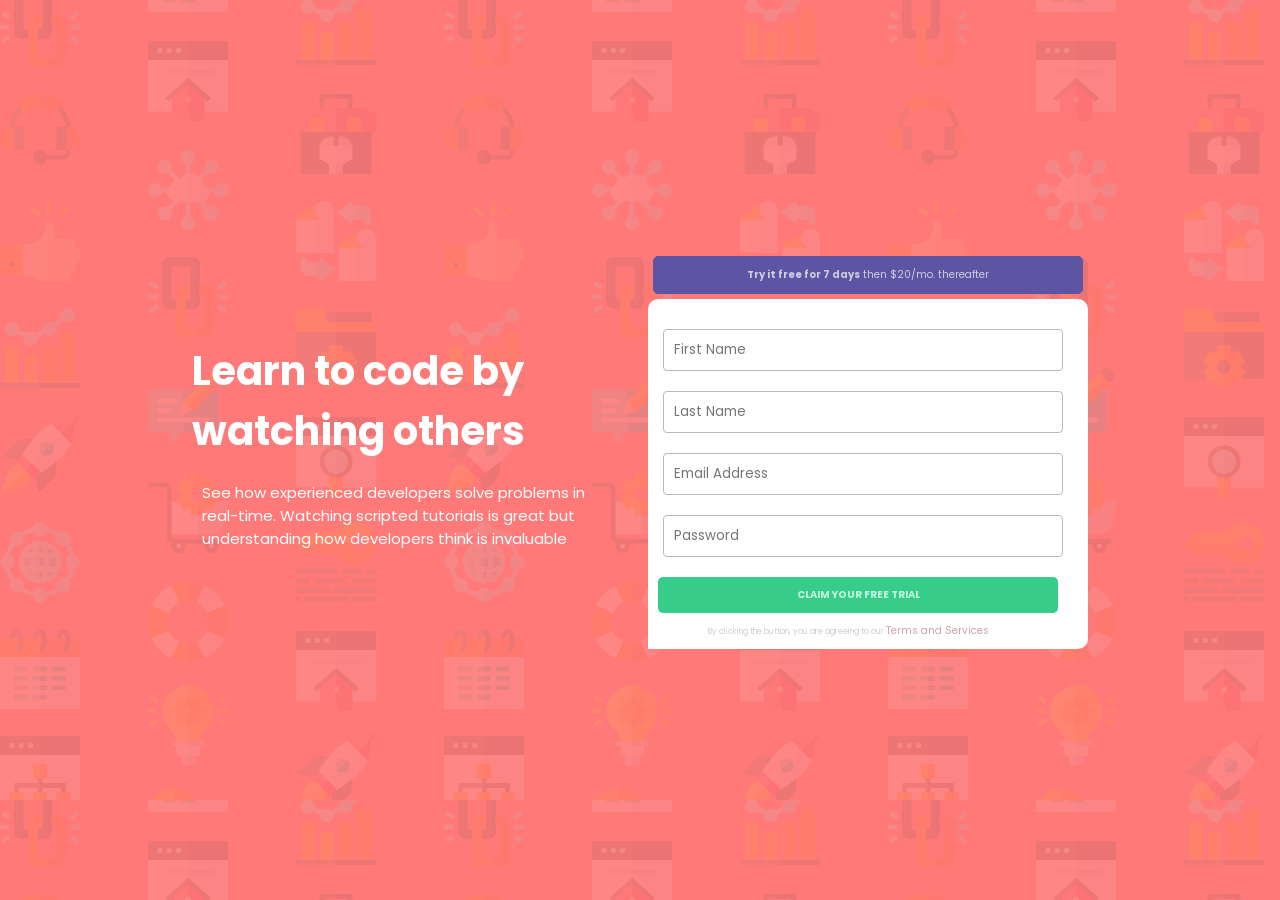
==== index.html @ 813377e6 "zuri task" ====
<!DOCTYPE html>
<html lang="en">
<head>
    <meta charset="UTF-8">
    <meta http-equiv="X-UA-Compatible" content="IE=edge">
    <meta name="viewport" content="width=device-width, initial-scale=1.0">
    <link rel="stylesheet" href="style.css" type="text/css">
    <link rel="preconnect" href="https://fonts.gstatic.com" crossorigin>
<link href="https://fonts.googleapis.com/css2?family=Poppins:wght@400;500;600;700&display=swap" rel="stylesheet">
    <title>Document</title>
</head>
<body>
    <main>
        <div class="grid-a">
            <div class="content">
                <h3 class="left" style="font-size: 40px;">Learn to code by watching others</h3>
                <p class="left-p">See how experienced developers solve problems in real-time. Watching scripted tutorials is great but understanding how developers think is invaluable</p>
            </div>
        </div>
        <div class="grid-b">
            <button type="submit" target="blank">
                <div class="btn"><p><b>Try it free for 7 days</b> then $20/mo. thereafter</p></div>
            </button> 
            <div class="right">
                <div class="form">
                        <div class="container">
                            <form>
                                <input class="text" type="text" placeholder="First Name" required>
                                <input class="text" type="text" placeholder="Last Name" required>
                                <input class="text" type="email" placeholder="Email Address" required>
                                <input class="text" type="password" placeholder="Password" required>
                                <input class="btn2" type="submit" value="CLAIM YOUR FREE TRIAL" target="blank">
                                <p class="below">By clicking the button, you are agreeing to our <a href="#" style="text-decoration: none;">Terms and Services</a></p>
                            </form>

                        </div>
                </div>
        </div>
    </main>
</body>
</html>
---- style.css ----
*{
    margin: 0;
    padding: 0;
    box-sizing: border-box;
    font-family: 'Poppins', sans-serif;
}
body {
    display: flex;
    place-items: center;
    justify-content: center;
    align-items: center;
    height: 100vh;
    background-image: url("bg-intro-desktop.png");
    background-color: rgb(255,121,120); 
  }
  main {
    display: grid;
    grid-template-areas:
      "a b "
      ;
    gap: 40px;
    width: 70%;
    height: 50%;
    place-items: center;
  }
  .grid-a{
    width: 100%;
}
.right{
    background-color: #fff;
    width: 100%;
    border-radius: 10px;
    padding-top: 10px;
}

/*purple button style*/
.grid-b button{
    background-color: #5d54a3;
    color: #cfcedf;
    padding: 10px 30px;
    border: 1px solid #5d54a3;
    border-radius: 5px;
    font-size: 10px;
    width: 430px;
    margin: 5px;
    }
    /*input area style*/
    .container{
        background-color: #fff;
        min-height: 300px;
        margin-top: 20px;
        place-items: center;
        width: 400px;
    }

    /*input box style*/
    input{
        display: flex;
        width: 400px;
        padding: 10px 10px;
        margin-right: 15px;
        margin-left: 15px;
        border-radius: 4px;
        border: 0.3px solid rgb(189, 184, 184);
    }
    /*green button style*/
    form .btn2{
    background-color: #37cc8a;
    border: none;
    color: #c1f7de;
    padding: 10px;
    border-radius: 5px;
    justify-content: center;
    font-weight: bold;
    place-items: center;
    margin: 10px;
    font-size: 10px;
}
.text{
    margin-bottom: 20px;
}
/* text beneath form styles */
.below{
    color: #cfced2;
    font-size: 8px;
    text-align: center;
    padding-bottom: 10px;
}
.below a{
    color: #d2a1a9;
    font-size: 10px;
}









/* left text style*/
.grid-a{
    color: #fff;
    width: 100%;
    min-width: 300px;
}

h3{
    margin-bottom: 20px;
}

.left-p{
    font-size: 15px;
    margin: 10px;
}


/*Media query*/
@media screen and (max-width:420px) {
    main{display: flex;
    flex-direction: column;
    }
    body{
        height: 100%;
        background-image: url("bg-intro-mobile.png");
        background-color: rgb(255,121,120); 
    }
    .grid-b button{
        background-color: #5d54a3;
        color: #cfcedf;
        padding: 20px 40px;
        border: 1px solid #5d54a3;
        border-radius: 5px;
        font-size: 18px;
        width: 400px;
        margin: 5px;
        }
        input{
            display: flex;
            width: 375px;
            padding: 20px 10px;
            margin-right: 15px;
            margin-left: 15px;
            border-radius: 4px;
            border: 0.3px solid rgb(189, 184, 184);
        }
        .container{
            background-color: #fff;
            height: 400px;
            margin-top: 20px;
            place-items: center;
            width: 300px;
        }
        .below{
            font-size: 12px;
            padding: 5px 20px;
        }
    
    }
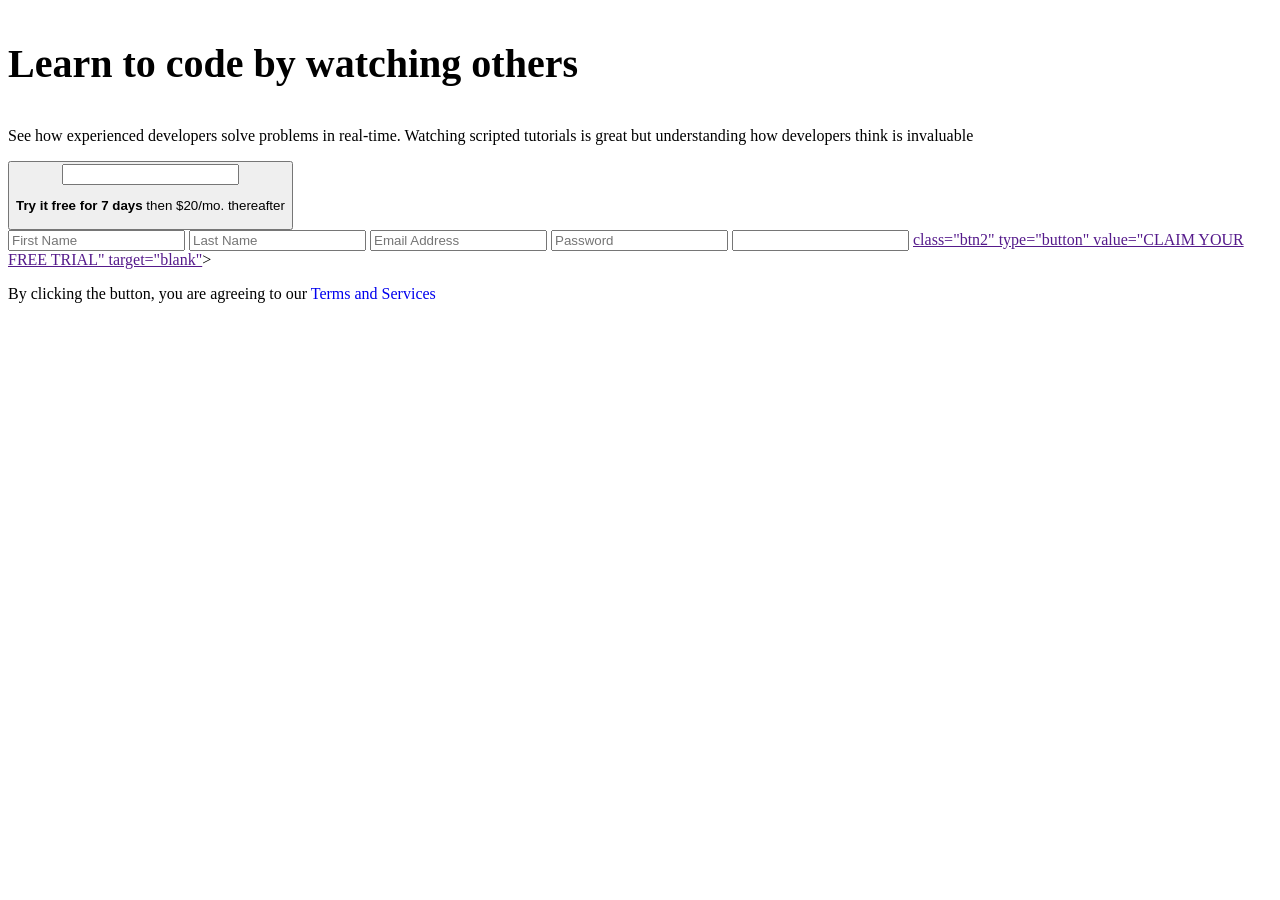
==== commit 0d5ade99: "Add files via upload" ====
--- a/index.html
+++ b/index.html
@@ -1,42 +1,41 @@
-<!DOCTYPE html>
-<html lang="en">
-<head>
-    <meta charset="UTF-8">
-    <meta http-equiv="X-UA-Compatible" content="IE=edge">
-    <meta name="viewport" content="width=device-width, initial-scale=1.0">
-    <link rel="stylesheet" href="style.css" type="text/css">
-    <link rel="preconnect" href="https://fonts.gstatic.com" crossorigin>
-<link href="https://fonts.googleapis.com/css2?family=Poppins:wght@400;500;600;700&display=swap" rel="stylesheet">
-    <title>Document</title>
-</head>
-<body>
-    <main>
-        <div class="grid-a">
-            <div class="content">
-                <h3 class="left" style="font-size: 40px;">Learn to code by watching others</h3>
-                <p class="left-p">See how experienced developers solve problems in real-time. Watching scripted tutorials is great but understanding how developers think is invaluable</p>
-            </div>
-        </div>
-        <div class="grid-b">
-            <button type="submit" target="blank">
-                <div class="btn"><p><b>Try it free for 7 days</b> then $20/mo. thereafter</p></div>
-            </button> 
-            <div class="right">
-                <div class="form">
-                        <div class="container">
-                            <form>
-                                <input class="text" type="text" placeholder="First Name" required>
-                                <input class="text" type="text" placeholder="Last Name" required>
-                                <input class="text" type="email" placeholder="Email Address" required>
-                                <input class="text" type="password" placeholder="Password" required>
-                                <input class="btn2" type="submit" value="CLAIM YOUR FREE TRIAL" target="blank">
-                                <p class="below">By clicking the button, you are agreeing to our <a href="#" style="text-decoration: none;">Terms and Services</a></p>
-                            </form>
-
-                        </div>
-                </div>
-        </div>
-    </main>
-</body>
-</html>
-
+<!DOCTYPE html>
+<html lang="en">
+<head>
+    <meta charset="UTF-8">
+    <meta http-equiv="X-UA-Compatible" content="IE=edge">
+    <meta name="viewport" content="width=device-width, initial-scale=1.0">
+    <!--<link rel="stylesheet" href="style-desktop.css" type="text/css">-->
+    <link rel="stylesheet" href="style-mobile.css" type="text/css">
+    <link rel="preconnect" href="https://fonts.googleapis.com">
+<link rel="preconnect" href="https://fonts.gstatic.com" crossorigin>
+<link href="https://fonts.googleapis.com/css2?family=Poppins:wght@400;500;600;700&display=swap" rel="stylesheet">
+    <title>Document</title>
+</head>
+<body>
+    <main>
+        <div class="left">
+            <div class="content">
+                <h3 class="right" style="font-size: 40px;">Learn to code by watching others</h3>
+                <p class="right-p">See how experienced developers solve problems in real-time. Watching scripted tutorials is great but understanding how developers think is invaluable</p>
+            </div>
+            <div class="right">
+                <button target="blank">
+                    <input class="button"><p><b>Try it free for 7 days</b> then $20/mo. thereafter</p></div>
+                </button>
+                <div class="form">
+                        <div class="container">
+                            <form>
+                                <input type="text" placeholder="First Name" required>
+                                <input type="text" placeholder="Last Name" required>
+                                <input type="email" placeholder="Email Address" required>
+                                <input type="password" placeholder="Password" required>
+                                <input> <a href="">class="btn2" type="button" value="CLAIM YOUR FREE TRIAL" target="blank"</a>>
+                            </form>
+                            <p class="below">By clicking the button, you are agreeing to our <a href="#" style="text-decoration: none;">Terms and Services</a></p>
+                        </div>
+                </div>
+            </div>
+        </div>
+    </main>   
+</body>
+</html>
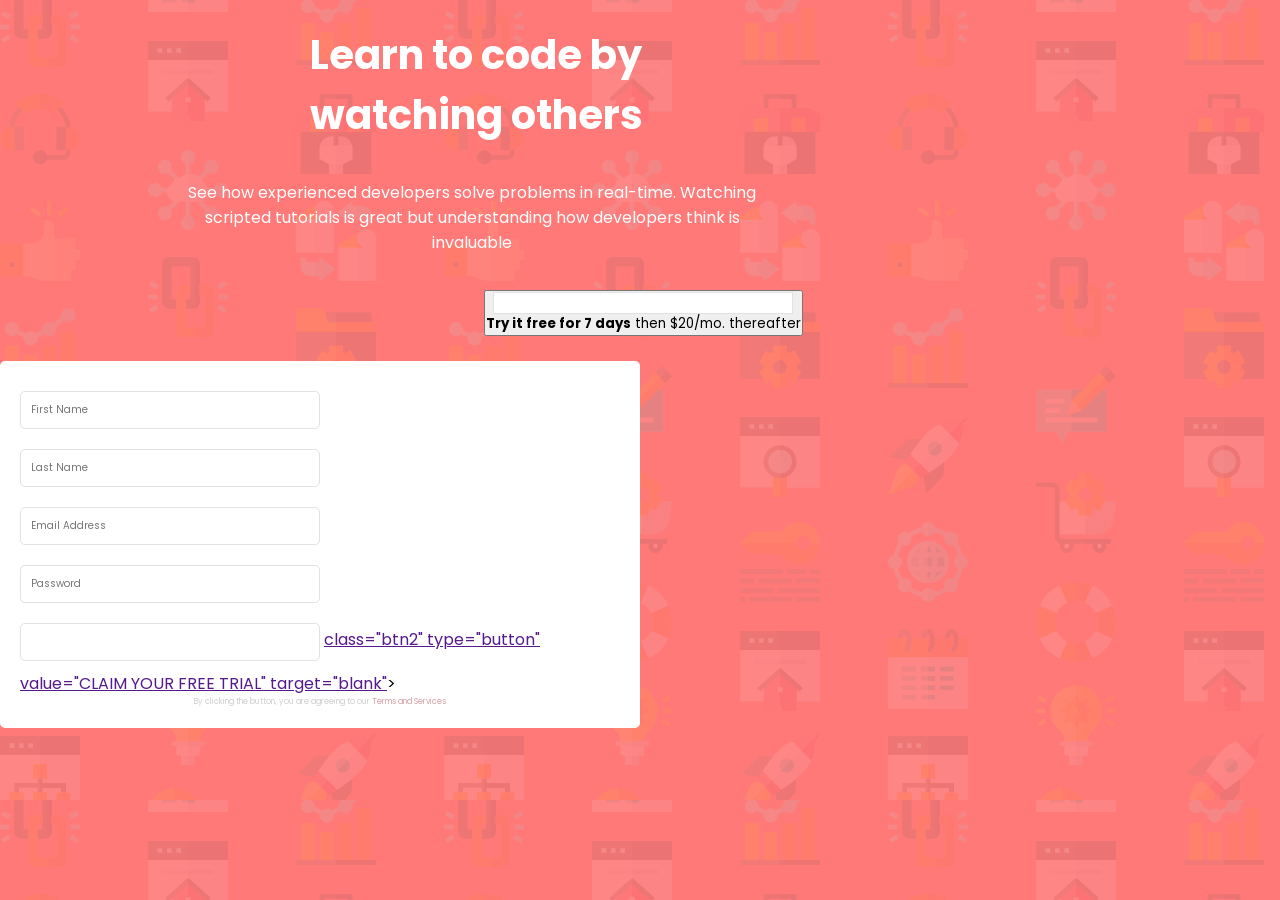
==== commit 899e3e58: "Update index.html" ====
--- a/index.html
+++ b/index.html
@@ -4,7 +4,7 @@
     <meta charset="UTF-8">
     <meta http-equiv="X-UA-Compatible" content="IE=edge">
     <meta name="viewport" content="width=device-width, initial-scale=1.0">
-    <!--<link rel="stylesheet" href="style-desktop.css" type="text/css">-->
+    <link rel="stylesheet" href="style-desktop.css" type="text/css">
     <link rel="stylesheet" href="style-mobile.css" type="text/css">
     <link rel="preconnect" href="https://fonts.googleapis.com">
 <link rel="preconnect" href="https://fonts.gstatic.com" crossorigin>
@@ -38,4 +38,4 @@
         </div>
     </main>   
 </body>
-</html>+</html>
--- a/style-desktop.css
+++ b/style-desktop.css
@@ -0,0 +1,112 @@
+*{
+    padding: 0;
+    margin: 0;
+    box-sizing: border-box;
+    font-family: 'Poppins', sans-serif;
+}
+body{
+    background-image: url("bg-intro-desktop.png");
+    background-color: rgb(255,121,120);   
+}
+
+.body{
+    display: flex;
+   height: 100vh;
+   margin: auto;
+   place-items: center;
+    justify-content: center;
+    place-items: center;
+}
+
+
+.content{
+    color:white;
+}
+
+.right { 
+    margin: 15px 0;
+    font-size: 20px;
+    text-align: center;
+    padding-top: 10px;
+    padding-bottom: 10px;
+    padding-right: 2em;
+    padding-left: 2.3em;
+}
+.right-p { 
+    margin: 15px 0;
+    font-size: 16px;
+    text-align: center;
+    padding-top: 10px;
+    padding-bottom: 10px;
+    padding-right: 2em;
+    padding-left: 2.3em;
+}
+.content
+{
+    max-width: 50%;
+    margin-left: 150px;
+}
+.form{
+    width: 50%;
+    margin-right: 150px;
+}
+.container {
+    display: flex;
+    flex-direction: column;
+}
+.form{
+    background-color: #fff;
+    min-width: 300px;
+    padding: 20px 20px;
+    margin-top: 10px;
+    border-radius: 5px;
+}
+form input{
+    padding: 10px;
+    margin: 10px 0;
+    font-size: 10px;
+    border-radius: 5px;
+}
+
+form input:active{
+    border: 1px solid #e2e2e4;
+}
+
+
+
+
+
+
+
+/*----------------------------*/
+.btn{
+background-color: #5d54a3;
+color: #cfcedf;
+padding: 10px 30px;
+border: 1px solid #5d54a3;
+border-radius: 5px;
+font-size: 10px;
+width: 350px;
+}
+
+.below{
+    color: #cfced2;
+    font-size: 8px;
+    text-align: center;
+
+}
+.below a{
+    color: #d2a1a9;
+    font-size: 1opx;
+}
+input {
+    width: 300px;
+    border: 1px solid #e2e2e4;
+}
+.btn2{
+    background-color: #37cc8a;
+    border: none;
+    color: #c1f7de;
+    padding: 10px 30px;
+    border-radius: 5px;
+    }
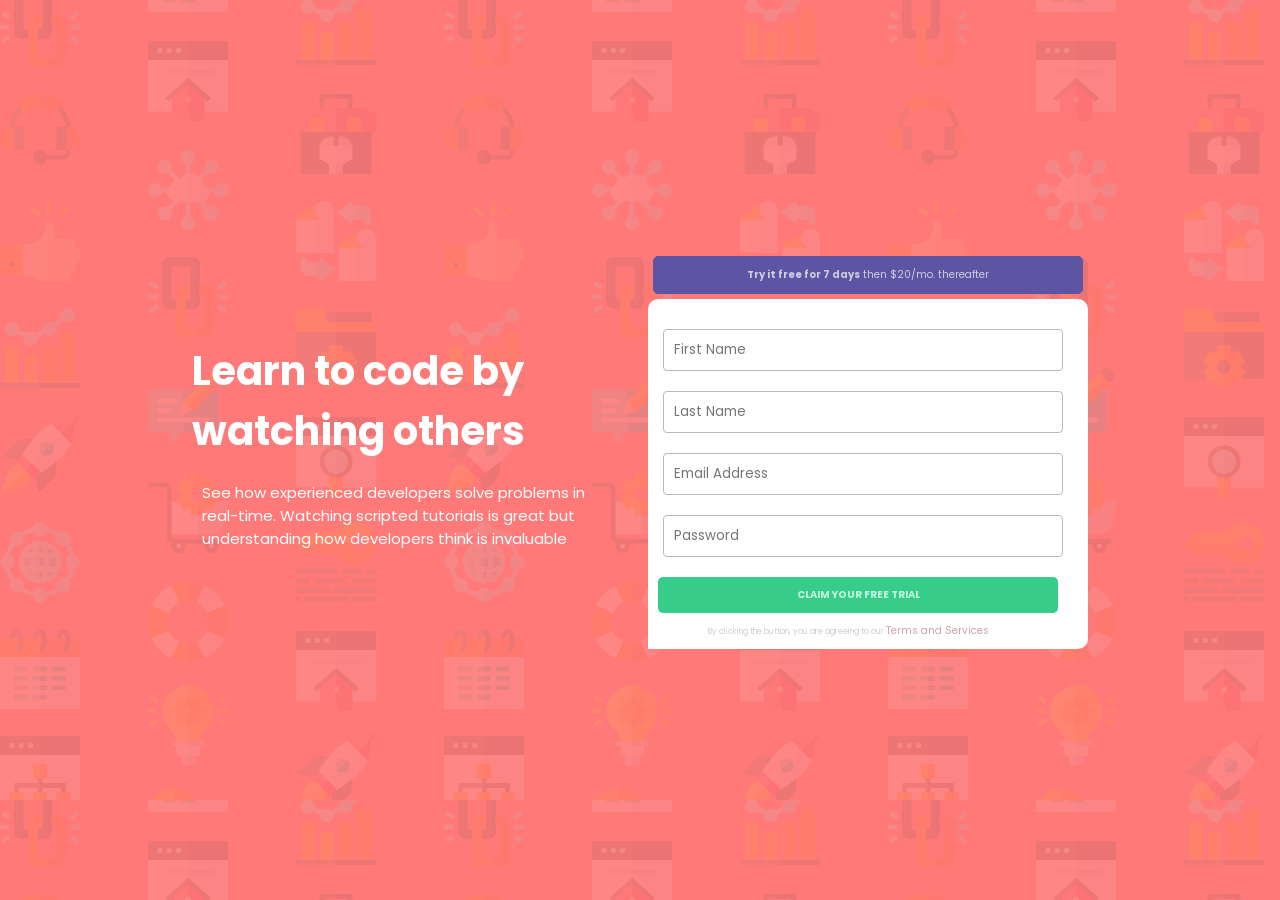
==== commit b1457621: "Add files via upload" ====
--- a/index.html
+++ b/index.html
@@ -4,38 +4,39 @@
     <meta charset="UTF-8">
     <meta http-equiv="X-UA-Compatible" content="IE=edge">
     <meta name="viewport" content="width=device-width, initial-scale=1.0">
-    <link rel="stylesheet" href="style-desktop.css" type="text/css">
-    <link rel="stylesheet" href="style-mobile.css" type="text/css">
-    <link rel="preconnect" href="https://fonts.googleapis.com">
-<link rel="preconnect" href="https://fonts.gstatic.com" crossorigin>
+    <link rel="stylesheet" href="style.css" type="text/css">
+    <link rel="preconnect" href="https://fonts.gstatic.com" crossorigin>
 <link href="https://fonts.googleapis.com/css2?family=Poppins:wght@400;500;600;700&display=swap" rel="stylesheet">
     <title>Document</title>
 </head>
 <body>
     <main>
-        <div class="left">
+        <div class="grid-a">
             <div class="content">
-                <h3 class="right" style="font-size: 40px;">Learn to code by watching others</h3>
-                <p class="right-p">See how experienced developers solve problems in real-time. Watching scripted tutorials is great but understanding how developers think is invaluable</p>
+                <h3 class="left" style="font-size: 40px;">Learn to code by watching others</h3>
+                <p class="left-p">See how experienced developers solve problems in real-time. Watching scripted tutorials is great but understanding how developers think is invaluable</p>
             </div>
+        </div>
+        <div class="grid-b">
+            <button type="submit" target="blank">
+                <div class="btn"><p><b>Try it free for 7 days</b> then $20/mo. thereafter</p></div>
+            </button> 
             <div class="right">
-                <button target="blank">
-                    <input class="button"><p><b>Try it free for 7 days</b> then $20/mo. thereafter</p></div>
-                </button>
                 <div class="form">
                         <div class="container">
                             <form>
-                                <input type="text" placeholder="First Name" required>
-                                <input type="text" placeholder="Last Name" required>
-                                <input type="email" placeholder="Email Address" required>
-                                <input type="password" placeholder="Password" required>
-                                <input> <a href="">class="btn2" type="button" value="CLAIM YOUR FREE TRIAL" target="blank"</a>>
+                                <input class="text" type="text" placeholder="First Name" required>
+                                <input class="text" type="text" placeholder="Last Name" required>
+                                <input class="text" type="email" placeholder="Email Address" required>
+                                <input class="text" type="password" placeholder="Password" required>
+                                <input class="btn2" type="submit" value="CLAIM YOUR FREE TRIAL" target="blank">
+                                <p class="below">By clicking the button, you are agreeing to our <a href="#" style="text-decoration: none;">Terms and Services</a></p>
                             </form>
-                            <p class="below">By clicking the button, you are agreeing to our <a href="#" style="text-decoration: none;">Terms and Services</a></p>
+
                         </div>
                 </div>
-            </div>
         </div>
-    </main>   
+    </main>
 </body>
 </html>
+
--- a/style.css
+++ b/style.css
@@ -0,0 +1,160 @@
+*{
+    margin: 0;
+    padding: 0;
+    box-sizing: border-box;
+    font-family: 'Poppins', sans-serif;
+}
+body {
+    display: flex;
+    place-items: center;
+    justify-content: center;
+    align-items: center;
+    height: 100vh;
+    background-image: url("bg-intro-desktop.png");
+    background-color: rgb(255,121,120); 
+  }
+  main {
+    display: grid;
+    grid-template-areas:
+      "a b "
+      ;
+    gap: 40px;
+    width: 70%;
+    height: 50%;
+    place-items: center;
+  }
+  .grid-a{
+    width: 100%;
+}
+.right{
+    background-color: #fff;
+    width: 100%;
+    border-radius: 10px;
+    padding-top: 10px;
+}
+
+/*purple button style*/
+.grid-b button{
+    background-color: #5d54a3;
+    color: #cfcedf;
+    padding: 10px 30px;
+    border: 1px solid #5d54a3;
+    border-radius: 5px;
+    font-size: 10px;
+    width: 430px;
+    margin: 5px;
+    }
+    /*input area style*/
+    .container{
+        background-color: #fff;
+        min-height: 300px;
+        margin-top: 20px;
+        place-items: center;
+        width: 400px;
+    }
+
+    /*input box style*/
+    input{
+        display: flex;
+        width: 400px;
+        padding: 10px 10px;
+        margin-right: 15px;
+        margin-left: 15px;
+        border-radius: 4px;
+        border: 0.3px solid rgb(189, 184, 184);
+    }
+    /*green button style*/
+    form .btn2{
+    background-color: #37cc8a;
+    border: none;
+    color: #c1f7de;
+    padding: 10px;
+    border-radius: 5px;
+    justify-content: center;
+    font-weight: bold;
+    place-items: center;
+    margin: 10px;
+    font-size: 10px;
+}
+.text{
+    margin-bottom: 20px;
+}
+/* text beneath form styles */
+.below{
+    color: #cfced2;
+    font-size: 8px;
+    text-align: center;
+    padding-bottom: 10px;
+}
+.below a{
+    color: #d2a1a9;
+    font-size: 10px;
+}
+
+
+
+
+
+
+
+
+
+/* left text style*/
+.grid-a{
+    color: #fff;
+    width: 100%;
+    min-width: 300px;
+}
+
+h3{
+    margin-bottom: 20px;
+}
+
+.left-p{
+    font-size: 15px;
+    margin: 10px;
+}
+
+
+/*Media query*/
+@media screen and (max-width:375px) {
+    main{display: flex;
+    flex-direction: column;
+    }
+    body{
+        height: 100%;
+        background-image: url("bg-intro-mobile.png");
+        background-color: rgb(255,121,120); 
+    }
+    .grid-b button{
+        background-color: #5d54a3;
+        color: #cfcedf;
+        padding: 20px 40px;
+        border: 1px solid #5d54a3;
+        border-radius: 5px;
+        font-size: 18px;
+        width: 400px;
+        margin: 5px;
+        }
+        input{
+            display: flex;
+            width: 375px;
+            padding: 20px 10px;
+            margin-right: 15px;
+            margin-left: 15px;
+            border-radius: 4px;
+            border: 0.3px solid rgb(189, 184, 184);
+        }
+        .container{
+            background-color: #fff;
+            height: 400px;
+            margin-top: 20px;
+            place-items: center;
+            width: 300px;
+        }
+        .below{
+            font-size: 12px;
+            padding: 5px 20px;
+        }
+    
+    }
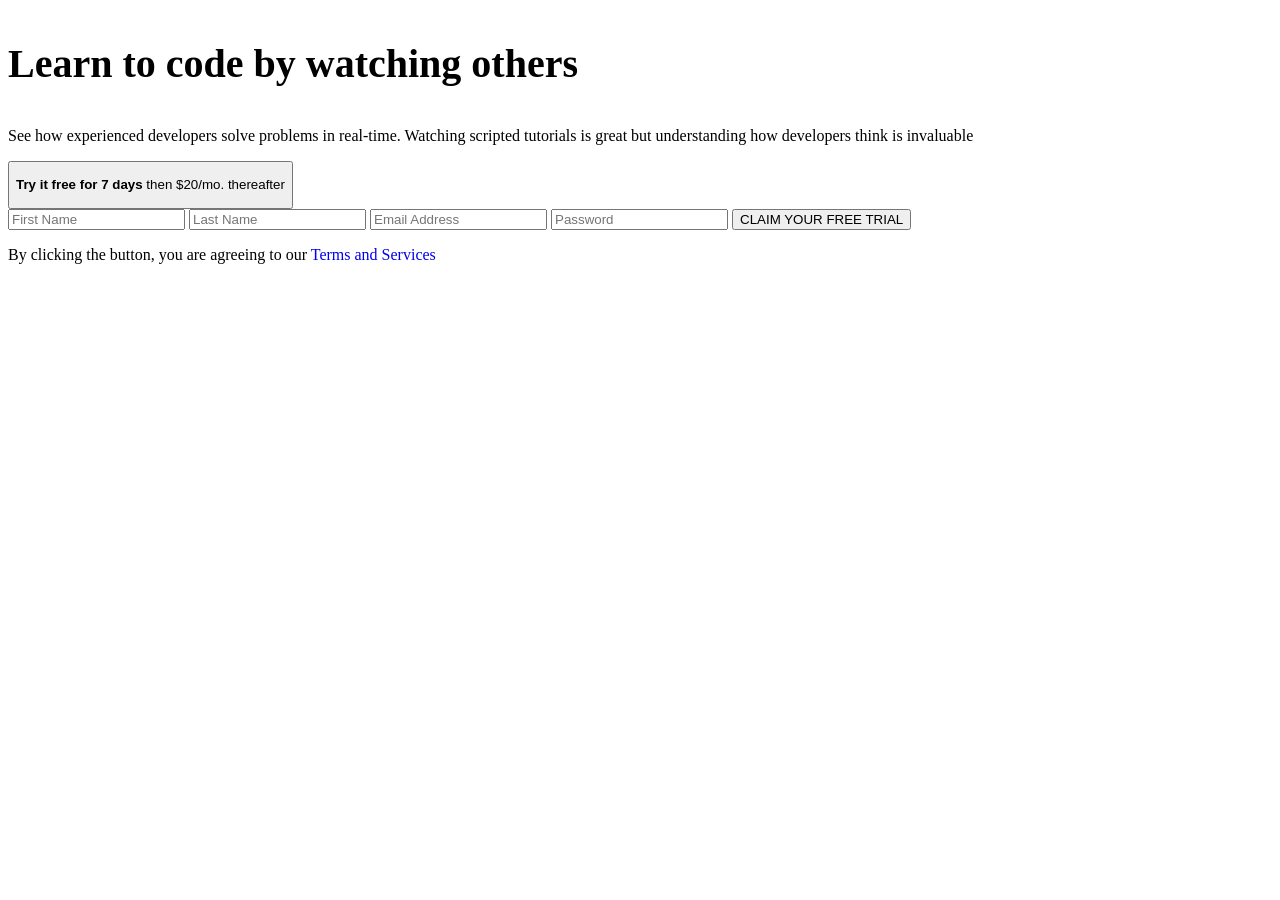
==== commit 0564e5ed: "Update index.html" ====
--- a/index.html
+++ b/index.html
@@ -4,7 +4,7 @@
     <meta charset="UTF-8">
     <meta http-equiv="X-UA-Compatible" content="IE=edge">
     <meta name="viewport" content="width=device-width, initial-scale=1.0">
-    <link rel="stylesheet" href="style.css" type="text/css">
+    <link rel="stylesheet" href="css/style.css" type="text/css">
     <link rel="preconnect" href="https://fonts.gstatic.com" crossorigin>
 <link href="https://fonts.googleapis.com/css2?family=Poppins:wght@400;500;600;700&display=swap" rel="stylesheet">
     <title>Document</title>
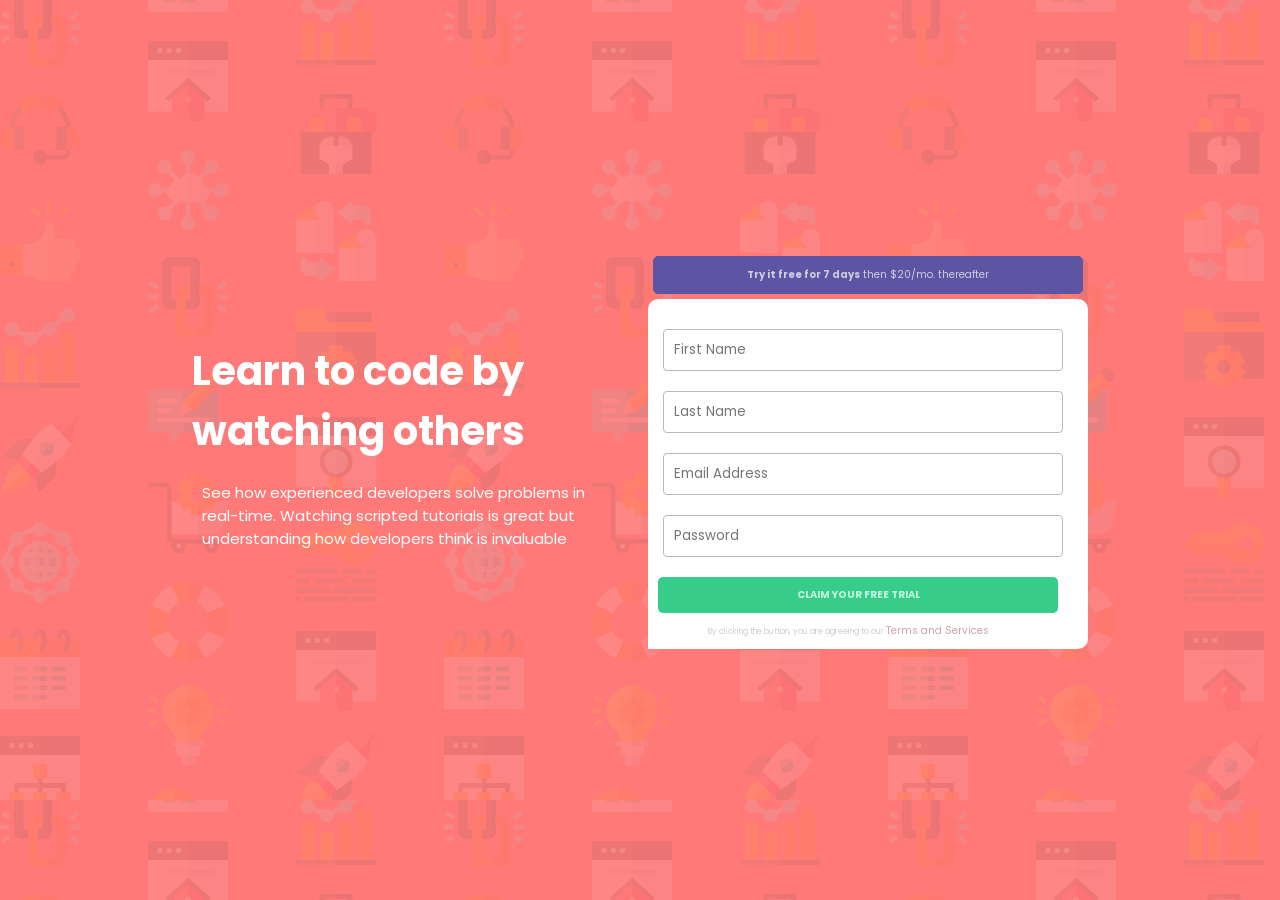
==== commit 70b83fa4: "Add files via upload" ====
--- a/index.html
+++ b/index.html
@@ -4,7 +4,7 @@
     <meta charset="UTF-8">
     <meta http-equiv="X-UA-Compatible" content="IE=edge">
     <meta name="viewport" content="width=device-width, initial-scale=1.0">
-    <link rel="stylesheet" href="css/style.css" type="text/css">
+    <link rel="stylesheet" href="style.css" type="text/css">
     <link rel="preconnect" href="https://fonts.gstatic.com" crossorigin>
 <link href="https://fonts.googleapis.com/css2?family=Poppins:wght@400;500;600;700&display=swap" rel="stylesheet">
     <title>Document</title>
--- a/style.css
+++ b/style.css
@@ -0,0 +1,160 @@
+*{
+    margin: 0;
+    padding: 0;
+    box-sizing: border-box;
+    font-family: 'Poppins', sans-serif;
+}
+body {
+    display: flex;
+    place-items: center;
+    justify-content: center;
+    align-items: center;
+    height: 100vh;
+    background-image: url("bg-intro-desktop.png");
+    background-color: rgb(255,121,120); 
+  }
+  main {
+    display: grid;
+    grid-template-areas:
+      "a b "
+      ;
+    gap: 40px;
+    width: 70%;
+    height: 50%;
+    place-items: center;
+  }
+  .grid-a{
+    width: 100%;
+}
+.right{
+    background-color: #fff;
+    width: 100%;
+    border-radius: 10px;
+    padding-top: 10px;
+}
+
+/*purple button style*/
+.grid-b button{
+    background-color: #5d54a3;
+    color: #cfcedf;
+    padding: 10px 30px;
+    border: 1px solid #5d54a3;
+    border-radius: 5px;
+    font-size: 10px;
+    width: 430px;
+    margin: 5px;
+    }
+    /*input area style*/
+    .container{
+        background-color: #fff;
+        min-height: 300px;
+        margin-top: 20px;
+        place-items: center;
+        width: 400px;
+    }
+
+    /*input box style*/
+    input{
+        display: flex;
+        width: 400px;
+        padding: 10px 10px;
+        margin-right: 15px;
+        margin-left: 15px;
+        border-radius: 4px;
+        border: 0.3px solid rgb(189, 184, 184);
+    }
+    /*green button style*/
+    form .btn2{
+    background-color: #37cc8a;
+    border: none;
+    color: #c1f7de;
+    padding: 10px;
+    border-radius: 5px;
+    justify-content: center;
+    font-weight: bold;
+    place-items: center;
+    margin: 10px;
+    font-size: 10px;
+}
+.text{
+    margin-bottom: 20px;
+}
+/* text beneath form styles */
+.below{
+    color: #cfced2;
+    font-size: 8px;
+    text-align: center;
+    padding-bottom: 10px;
+}
+.below a{
+    color: #d2a1a9;
+    font-size: 10px;
+}
+
+
+
+
+
+
+
+
+
+/* left text style*/
+.grid-a{
+    color: #fff;
+    width: 100%;
+    min-width: 300px;
+}
+
+h3{
+    margin-bottom: 20px;
+}
+
+.left-p{
+    font-size: 15px;
+    margin: 10px;
+}
+
+
+/*Media query*/
+@media screen and (max-width:375px) {
+    main{display: flex;
+    flex-direction: column;
+    }
+    body{
+        height: 100%;
+        background-image: url("bg-intro-mobile.png");
+        background-color: rgb(255,121,120); 
+    }
+    .grid-b button{
+        background-color: #5d54a3;
+        color: #cfcedf;
+        padding: 20px 40px;
+        border: 1px solid #5d54a3;
+        border-radius: 5px;
+        font-size: 18px;
+        width: 400px;
+        margin: 5px;
+        }
+        input{
+            display: flex;
+            width: 375px;
+            padding: 20px 10px;
+            margin-right: 15px;
+            margin-left: 15px;
+            border-radius: 4px;
+            border: 0.3px solid rgb(189, 184, 184);
+        }
+        .container{
+            background-color: #fff;
+            height: 400px;
+            margin-top: 20px;
+            place-items: center;
+            width: 300px;
+        }
+        .below{
+            font-size: 12px;
+            padding: 5px 20px;
+        }
+    
+    }
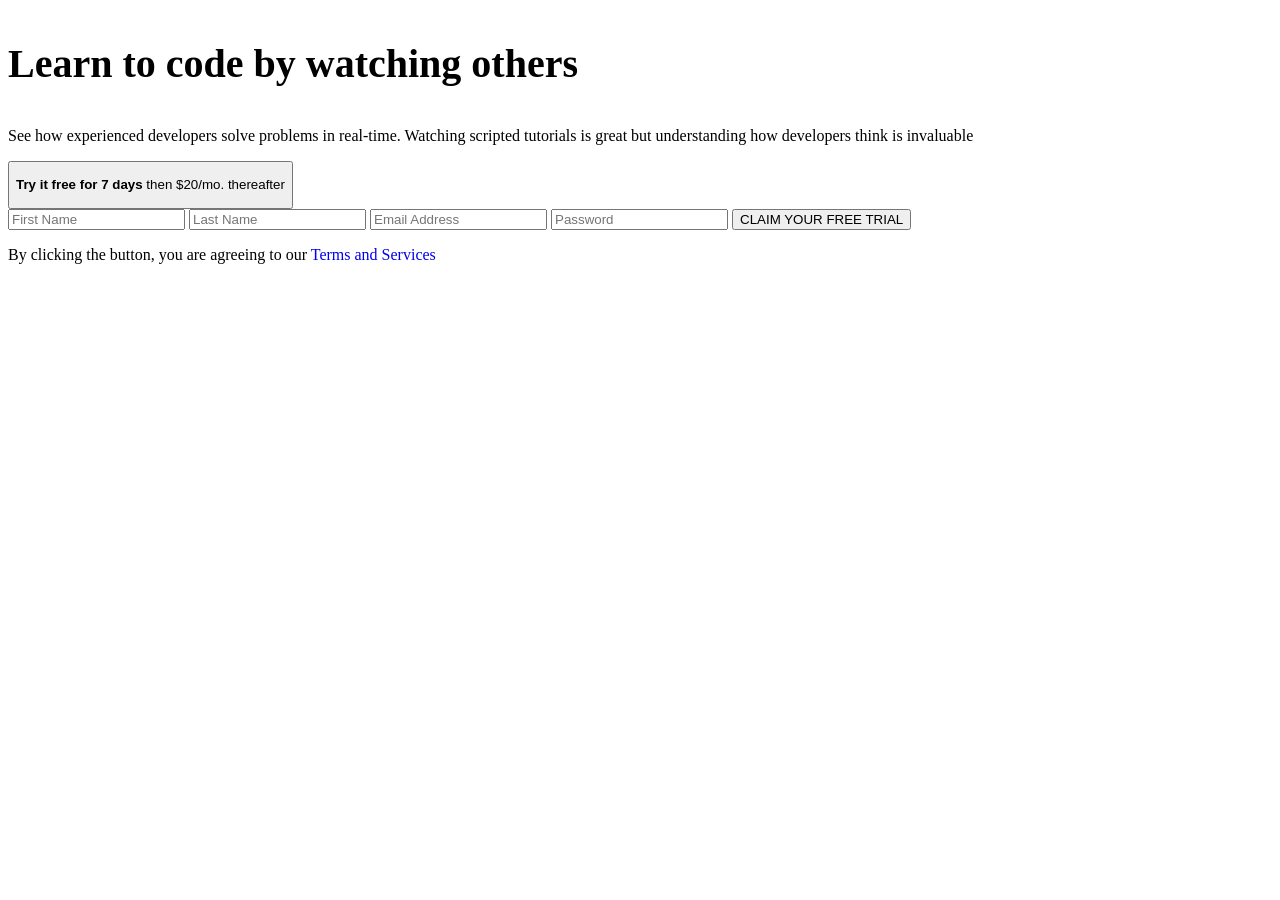
==== commit 96aacddf: "Update index.html" ====
--- a/index.html
+++ b/index.html
@@ -4,7 +4,7 @@
     <meta charset="UTF-8">
     <meta http-equiv="X-UA-Compatible" content="IE=edge">
     <meta name="viewport" content="width=device-width, initial-scale=1.0">
-    <link rel="stylesheet" href="style.css" type="text/css">
+    <link rel="stylesheet" href="main/style.css" type="text/css">
     <link rel="preconnect" href="https://fonts.gstatic.com" crossorigin>
 <link href="https://fonts.googleapis.com/css2?family=Poppins:wght@400;500;600;700&display=swap" rel="stylesheet">
     <title>Document</title>
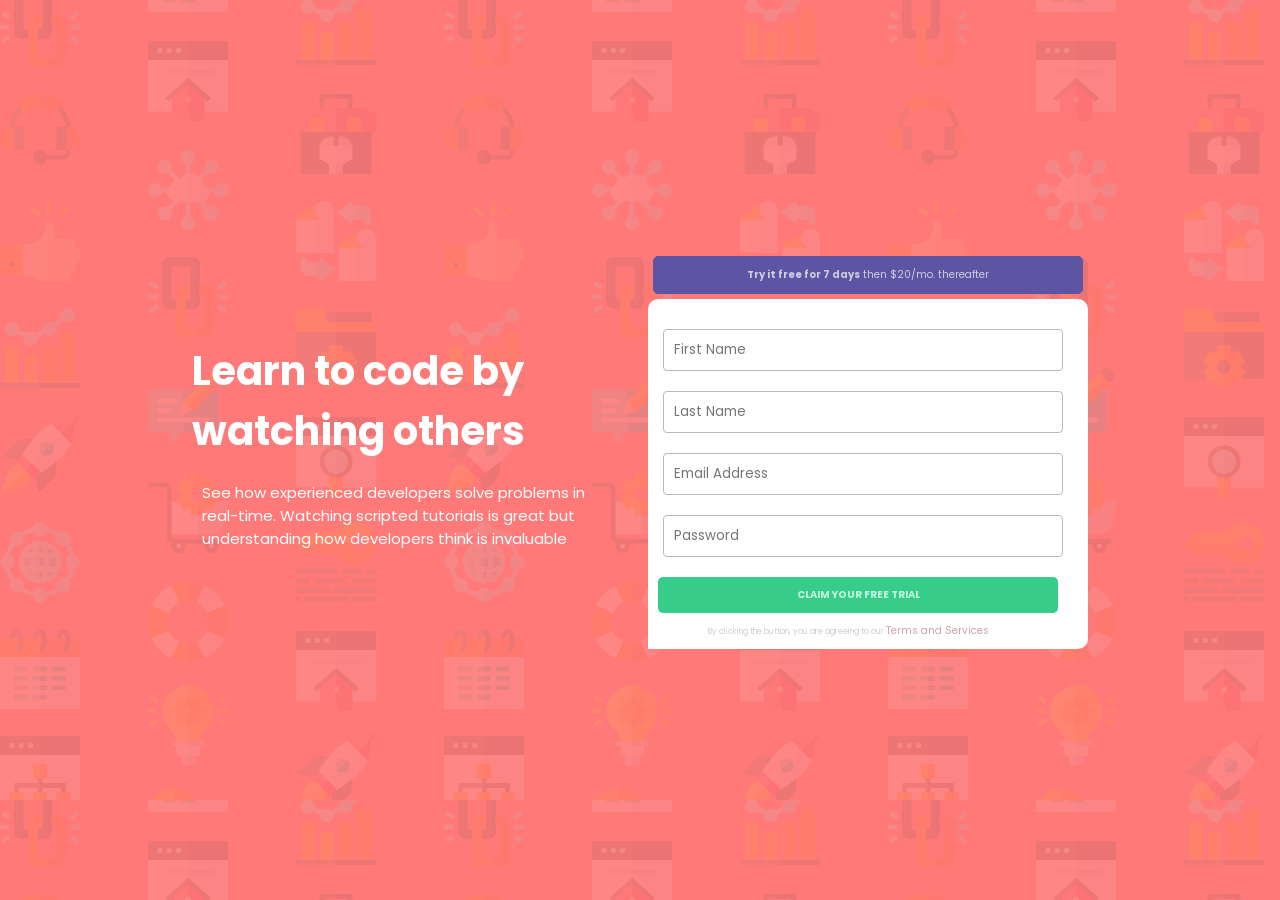
==== commit ebf4eda3: "Update index.html" ====
--- a/index.html
+++ b/index.html
@@ -4,7 +4,7 @@
     <meta charset="UTF-8">
     <meta http-equiv="X-UA-Compatible" content="IE=edge">
     <meta name="viewport" content="width=device-width, initial-scale=1.0">
-    <link rel="stylesheet" href="main/style.css" type="text/css">
+    <link rel="stylesheet" href="style.css" type="text/css">
     <link rel="preconnect" href="https://fonts.gstatic.com" crossorigin>
 <link href="https://fonts.googleapis.com/css2?family=Poppins:wght@400;500;600;700&display=swap" rel="stylesheet">
     <title>Document</title>
--- a/style.css
+++ b/style.css
@@ -0,0 +1,160 @@
+*{
+    margin: 0;
+    padding: 0;
+    box-sizing: border-box;
+    font-family: 'Poppins', sans-serif;
+}
+body {
+    display: flex;
+    place-items: center;
+    justify-content: center;
+    align-items: center;
+    height: 100vh;
+    background-image: url("bg-intro-desktop.png");
+    background-color: rgb(255,121,120); 
+  }
+  main {
+    display: grid;
+    grid-template-areas:
+      "a b "
+      ;
+    gap: 40px;
+    width: 70%;
+    height: 50%;
+    place-items: center;
+  }
+  .grid-a{
+    width: 100%;
+}
+.right{
+    background-color: #fff;
+    width: 100%;
+    border-radius: 10px;
+    padding-top: 10px;
+}
+
+/*purple button style*/
+.grid-b button{
+    background-color: #5d54a3;
+    color: #cfcedf;
+    padding: 10px 30px;
+    border: 1px solid #5d54a3;
+    border-radius: 5px;
+    font-size: 10px;
+    width: 430px;
+    margin: 5px;
+    }
+    /*input area style*/
+    .container{
+        background-color: #fff;
+        min-height: 300px;
+        margin-top: 20px;
+        place-items: center;
+        width: 400px;
+    }
+
+    /*input box style*/
+    input{
+        display: flex;
+        width: 400px;
+        padding: 10px 10px;
+        margin-right: 15px;
+        margin-left: 15px;
+        border-radius: 4px;
+        border: 0.3px solid rgb(189, 184, 184);
+    }
+    /*green button style*/
+    form .btn2{
+    background-color: #37cc8a;
+    border: none;
+    color: #c1f7de;
+    padding: 10px;
+    border-radius: 5px;
+    justify-content: center;
+    font-weight: bold;
+    place-items: center;
+    margin: 10px;
+    font-size: 10px;
+}
+.text{
+    margin-bottom: 20px;
+}
+/* text beneath form styles */
+.below{
+    color: #cfced2;
+    font-size: 8px;
+    text-align: center;
+    padding-bottom: 10px;
+}
+.below a{
+    color: #d2a1a9;
+    font-size: 10px;
+}
+
+
+
+
+
+
+
+
+
+/* left text style*/
+.grid-a{
+    color: #fff;
+    width: 100%;
+    min-width: 300px;
+}
+
+h3{
+    margin-bottom: 20px;
+}
+
+.left-p{
+    font-size: 15px;
+    margin: 10px;
+}
+
+
+/*Media query*/
+@media screen and (max-width:375px) {
+    main{display: flex;
+    flex-direction: column;
+    }
+    body{
+        height: 100%;
+        background-image: url("bg-intro-mobile.png");
+        background-color: rgb(255,121,120); 
+    }
+    .grid-b button{
+        background-color: #5d54a3;
+        color: #cfcedf;
+        padding: 20px 40px;
+        border: 1px solid #5d54a3;
+        border-radius: 5px;
+        font-size: 18px;
+        width: 400px;
+        margin: 5px;
+        }
+        input{
+            display: flex;
+            width: 375px;
+            padding: 20px 10px;
+            margin-right: 15px;
+            margin-left: 15px;
+            border-radius: 4px;
+            border: 0.3px solid rgb(189, 184, 184);
+        }
+        .container{
+            background-color: #fff;
+            height: 400px;
+            margin-top: 20px;
+            place-items: center;
+            width: 300px;
+        }
+        .below{
+            font-size: 12px;
+            padding: 5px 20px;
+        }
+    
+    }
